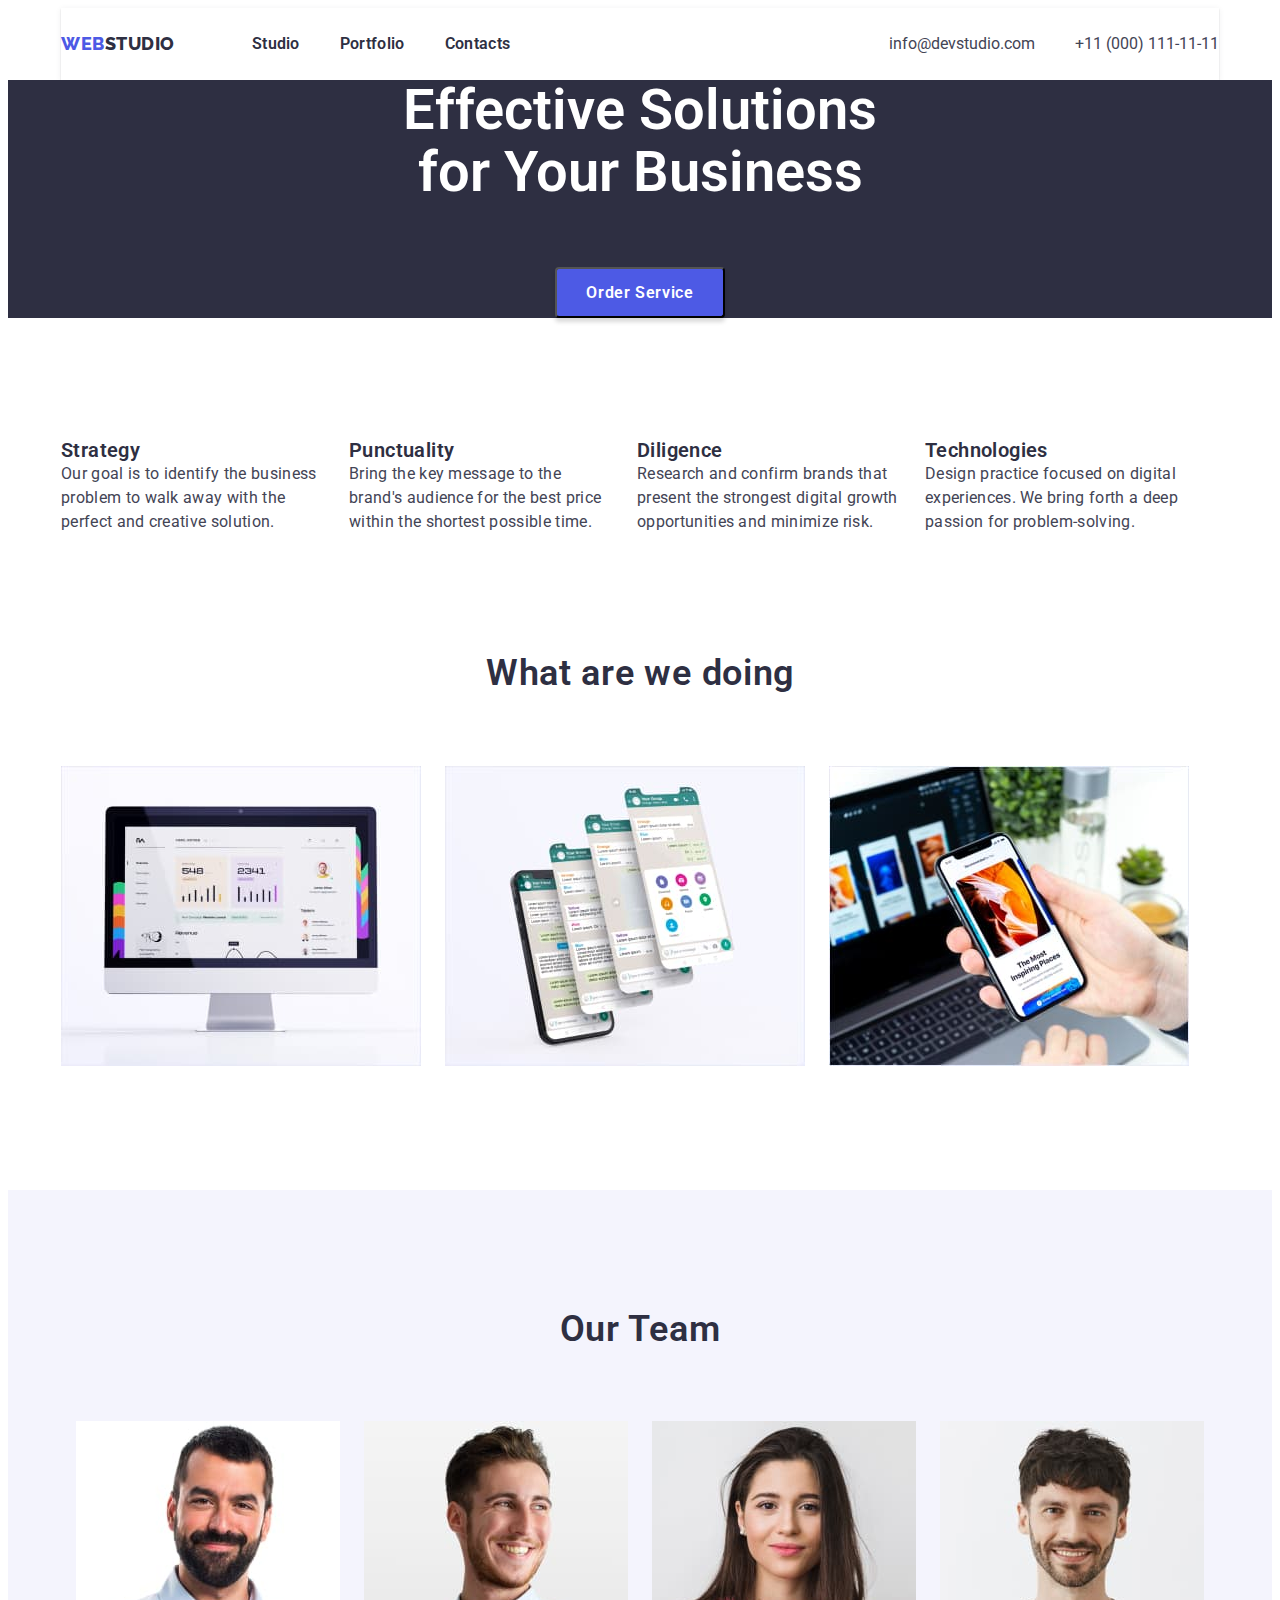
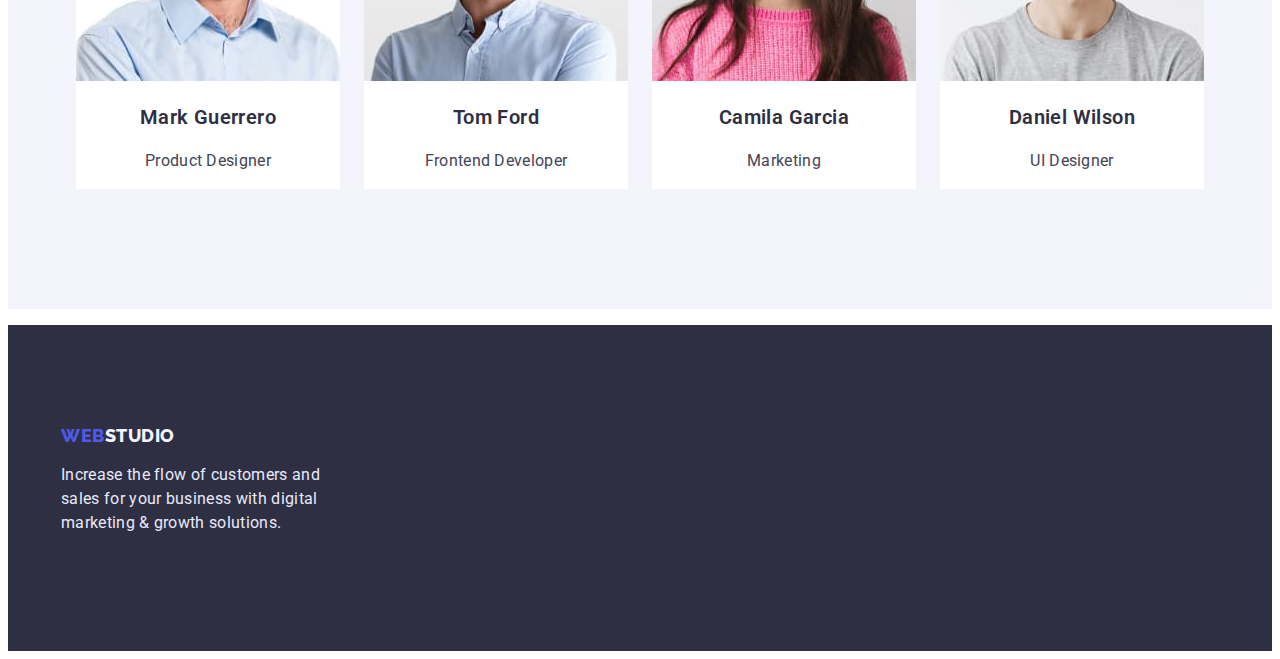
==== index.html @ ec96e2e3 "task3" ====
<!DOCTYPE html>
<html lang="en">
  <head>
    <meta charset="UTF-8" />
    <meta http-equiv="X-UA-Compatible" content="IE=edge" />
    <meta name="viewport" content="width=device-width, initial-scale=1.0" />
    <title>Document</title>

    <link rel="preconnect" href="https://fonts.googleapis.com" />
    <link rel="preconnect" href="https://fonts.gstatic.com" crossorigin />
    <link
      href="https://fonts.googleapis.com/css2?family=Raleway:wght@700&family=Roboto:wght@400;500;700;900&display=swap"
      rel="stylesheet"
    />

    <link rel="stylesheet" href="./css/style.css" />
  </head>
  <body>
    <header class="container">
      <div class="header-container">
        <nav class="nav-container">
          <a class="link" href="./index.html"
            ><span class="web">Web</span><span class="studio">Studio</span></a
          >
          <ul class="nav">
            <li class="item"><a class="link" href="./index.html">Studio</a></li>
            <li class="item">
              <a class="link" href="./portfolio.html">Portfolio</a>
            </li>
            <li class="item"><a class="link" href="">Contacts</a></li>
          </ul>
        </nav>
        <ul class="contacts">
          <li class="item">
            <a class="link2" href="mailto:info@devstudio.com"
              >info@devstudio.com</a
            >
          </li>
          <li class="item">
            <a class="link2" href="tel:+110001111111">+11 (000) 111-11-11</a>
          </li>
        </ul>
      </div>
    </header>
    <main>
      <section class="section1">
        <h1 class="header1">Effective Solutions for Your Business</h1>
        <button class="button" type="button">Order Service</button>
      </section>
      <section class="container">
        <div class="main-2">
          <h2 class="header-none">Our Advantages</h2>
          <ul class="our-advantages">
            <li class="item">
              <h3 class="topics-our-advantages">Strategy</h3>
              <p class="text-our-advantages">
                Our goal is to identify the business problem to walk away with
                the perfect and creative solution.
              </p>
            </li>
            <li class="item">
              <h3 class="topics-our-advantages">Punctuality</h3>
              <p class="text-our-advantages">
                Bring the key message to the brand's audience for the best price
                within the shortest possible time.
              </p>
            </li>
            <li class="item">
              <h3 class="topics-our-advantages">Diligence</h3>
              <p class="text-our-advantages">
                Research and confirm brands that present the strongest digital
                growth opportunities and minimize risk.
              </p>
            </li>
            <li class="item">
              <h3 class="topics-our-advantages">Technologies</h3>
              <p class="text-our-advantages">
                Design practice focused on digital experiences. We bring forth a
                deep passion for problem-solving.
              </p>
            </li>
          </ul>
        </div>
      </section>
      <section class="section2 container">
        <h2 class="header2">What are we doing</h2>
        <ul class="we-doing">
          <li class="item">
            <img src="./images/monitor.jpg" alt="MAC monitor" width="360" />
          </li>
          <li class="item">
            <img src="./images/layers.jpg" alt="Iphone's layers" width="360" />
          </li>
          <li class="item">
            <img src="./images/telephon.jpg" alt="Iphone" width="360" />
          </li>
        </ul>
      </section>
      <section class="section4">
        <h2 class="header2">Our Team</h2>
        <ul class="our-team container">
          <li class="team-description">
            <img src="./images/mark.jpg" alt="Mark Guerrero" width="264" />
            <h3 class="our-employees">Mark Guerrero</h3>
            <p class="employeess-profession">Product Designer</p>
          </li>
          <li class="team-description">
            <img src="./images/tom.jpg" alt="Tom Ford" width="264" />
            <h3 class="our-employees">Tom Ford</h3>
            <p class="employeess-profession">Frontend Developer</p>
          </li>
          <li class="team-description">
            <img src="./images/camila.jpg" alt="Camila Garcia" width="264" />
            <h3 class="our-employees">Camila Garcia</h3>
            <p class="employeess-profession">Marketing</p>
          </li>
          <li class="team-description">
            <img src="./images/daniel.jpg" alt="Daniel Wilson" width="264" />
            <h3 class="our-employees">Daniel Wilson</h3>
            <p class="employeess-profession">UI Designer</p>
          </li>
        </ul>
      </section>
    </main>
    <footer class="footer">
      <div class="container">
        <a class="link" href="/"
          ><span class="web-footer">Web</span
          ><span class="studio-footer">Studio</span></a
        >
        <p class="footer-description">
          Increase the flow of customers and sales for your business with
          digital marketing & growth solutions.
        </p>
      </div>
    </footer>
  </body>
</html>
---- css/style.css ----
:root {
  --basic-font-family: "Roboto", sans-serif;
  --logo-font-family: "Raleway";
  --basic-bakground-color: #ffffff;
  --brand-text-color: #4d5ae5;
  --heading-text-color: #2e2f42;
  --success-text-color: #31d0aa;
  --body-text-color: #434455;
  --subtl-text-color: #8e8f99;
  --accent-text-color: #e7e9fc;
  --light-text-color: #f4f4fd;
}
body {
  background-color: var(--basic-bakground-color);
  font-family: var(--basic-font-family);
  font-style: normal;
  font-weight: 400;
  color: var(--brand-text-color);
}

.container {
  width: 1158px;
  margin-left: auto;
  margin-right: auto;
  padding-left: 15px;
  padding-right: 15px;
}
.web {
  font-family: var(--logo-font-family);
  font-weight: 800;
  font-size: 18px;
  line-height: 1.3;
  color: var(--brand-text-color);
  letter-spacing: 0.03em;
  text-transform: uppercase;
}
.studio {
  font-family: var(--logo-font-family);
  font-weight: 800;
  font-size: 18px;
  line-height: 1.3;
  color: var(--heading-text-color);
  letter-spacing: 0.03em;
  text-transform: uppercase;
}
.header-container {
  display: flex;
  align-items: center;
  box-shadow: 0px 2px 1px rgba(46, 47, 66, 0.08),
    0px 1px 1px rgba(46, 47, 66, 0.16), 0px 1px 6px rgba(46, 47, 66, 0.08);
  border-left: 0;
  border-right: 0;
}
.nav-container {
  display: flex;
  align-items: center;
}
.nav {
  display: flex;
  margin-left: 77px;
  font-weight: 600;
  font-size: 16px;
  line-height: 1.5;
  letter-spacing: 0.02em;
  list-style-type: none;
  padding: 0;
  margin-top: 0;
  margin-bottom: 0;
}
.nav .item + .item {
  margin-left: 40px;
}
.nav .link {
  display: block;
  padding-top: 24px;
  padding-bottom: 24px;
}
.contacts {
  display: flex;
  font-size: 16px;
  line-height: 1.5;
  color: var(--body-text-color);
  list-style-type: none;
  margin: 0;
  padding: 0;
  margin-left: auto;
}
.contacts .item + .item {
  margin-left: 40px;
}
.link {
  text-decoration: none;
  color: var(--heading-text-color);
}
.link:hover {
  color: var(--body-text-color);
}
.link:focus {
  color: var(--brand-text-color);
}
.link2 {
  text-decoration: none;
  color: var(--body-text-color);
}
.link2:hover,
.link2:focus {
  color: var(--brand-text-color);
}
.section1 {
  display: flex;
  flex-direction: column;
  align-items: center;
  background-color: var(--heading-text-color);
  text-align: center;
  margin-top: 0;
  margin-bottom: 120px;
}
.header1 {
  font-weight: 600;
  font-size: 56px;
  line-height: 1.1;
  color: var(--basic-bakground-color);
  margin-top: 0;
  margin-bottom: 64px;
  width: 492px;
}
.button {
  font-family: var(--basic-font-family);
  width: 170px;
  height: 51px;
  left: 635px;
  top: 432px;
  background: var(--brand-text-color);
  box-shadow: 0px 4px 4px rgba(0, 0, 0, 0.15);
  border-radius: 4px;
  font-weight: 600;
  font-size: 16px;
  line-height: 1.2;
  color: var(--basic-bakground-color);
  letter-spacing: 0.04em;
  cursor: pointer;
}
.button:hover {
  background: #404bbf;
  box-shadow: 0px 1px 6px rgba(46, 47, 66, 0.08),
    0px 1px 1px rgba(46, 47, 66, 0.16), 0px 2px 1px rgba(46, 47, 66, 0.08);
}
.button:focus {
  left: 20px;
  top: 156px;
  background: #404bbf;
  box-shadow: 0px 4px 4px rgba(0, 0, 0, 0.15);
}
.header-none {
  display: none;
}
.main-2 {
  margin-top: 0;
  margin-bottom: 120px;
}
.our-advantages .item + .item {
  margin-left: 24px;
}
.our-advantages {
  display: flex;
  flex-direction: row;
  list-style-type: none;
  margin: 0;
  padding: 0;
}
.our-advantages .item {
  width: 264px;
}
.our-advantages .topics-our-advantages,
.our-advantages .text-our-advantages {
  margin: 0;
  padding: 0;
}
.topics-our-advantages {
  font-weight: 600;
  font-size: 20px;
  line-height: 1.2;
  letter-spacing: 0.02em;
  color: var(--heading-text-color);
  margin-bottom: 8px;
}
.text-our-advantages {
  font-size: 16px;
  line-height: 1.5;
  letter-spacing: 0.02em;
  color: var(--body-text-color);
}
.section2 {
  margin-bottom: 120px;
}
.section2 .header2 {
  text-align: center;
}
.section2 .header2,
.section2 .we-doing {
  margin-top: 0;
  padding: 0;
}
.header2 {
  margin-bottom: 72px;
  font-weight: 600;
  font-size: 36px;
  line-height: 1.1;
  letter-spacing: 0.02em;
  color: var(--heading-text-color);
}
.we-doing {
  display: flex;
}
.we-doing .item + .item {
  margin-left: 24px;
}
.we-doing,
.our-team {
  list-style-type: none;
}
.team-description {
  background-color: var(--basic-bakground-color);
}
.our-team {
  display: flex;
  justify-content: center;
  padding-bottom: 120px;
}
.our-team .team-description + .team-description {
  margin-left: 24px;
}
.section4 {
  background-color: var(--light-text-color);
}
.section4 .header2 {
  padding-top: 120px;
  text-align: center;
  margin-top: 0;
}
.our-employees {
  font-weight: 600;
  font-size: 20px;
  line-height: 1.2;
  letter-spacing: 0.02em;
  color: var(--heading-text-color);
}
.employeess-profession {
  font-size: 16px;
  line-height: 1.5;
  letter-spacing: 0.02em;
  color: var(--body-text-color);
}
.team-description .our-employees,
.team-description .employeess-profession {
  text-align: center;
}
.web-footer {
  font-family: var(--logo-font-family);
  font-style: normal;
  font-weight: 800;
  font-size: 18px;
  line-height: 1.2;
  letter-spacing: 0.03em;
  color: var(--brand-text-color);
  text-transform: uppercase;
}
.studio-footer {
  margin-bottom: 16px;
  font-family: var(--logo-font-family);
  font-style: normal;
  font-weight: 800;
  font-size: 18px;
  line-height: 1.2;
  letter-spacing: 0.03em;
  color: var(--light-text-color);
  text-transform: uppercase;
}
.footer {
  padding-top: 100px;
  padding-bottom: 100px;
  background-color: var(--heading-text-color);
}
.footer-description {
  width: 264px;
  font-size: 16px;
  line-height: 1.5;
  letter-spacing: 0.02em;
  color: var(--accent-text-color);
}

/*Portfolio css*/

.filter {
  display: none;
}
.topics {
  padding-top: 92px;
  margin-bottom: 120px;
}
.all-topics-list,
.filter-buttons {
  list-style-type: none;
  justify-content: center;
}
.filter-buttons .fiter-buttons-size + .fiter-buttons-size {
  margin-left: 24px;
}
.filter-buttons {
  display: flex;
  flex-direction: row;
  margin: 0;
  padding: 0;
  padding-bottom: 72px;
}
.all-topics-list {
  display: flex;
  flex-wrap: wrap;
}
.fiter-buttons-size {
  margin: 0;
  padding: 0;
  height: 48px;
  border-radius: 4px;
  font-weight: 600;
  font-size: 16px;
  line-height: 1.5;
  letter-spacing: 0.04em;
}
.button2 {
  margin: 0;
  padding: 0;
  height: 48px;
  background: var(--light-text-color);
  border: 1px solid var(--accent-text-color);
  color: var(--brand-text-color);
  border-radius: 4px;
  font-weight: 600;
  font-size: 16px;
  line-height: 1.5;
  letter-spacing: 0.04em;
  cursor: pointer;
}
.button2:hover {
  background: var(--brand-text-color);
  box-shadow: 0px 3px 1px rgba(0, 0, 0, 0.1), 0px 2px 1px rgba(0, 0, 0, 0.08),
    0px 2px 2px rgba(0, 0, 0, 0.12);
  color: var(--basic-bakground-color);
}
.button2:focus {
  background: var(--brand-text-color);
  box-shadow: 0px 3px 1px rgba(0, 0, 0, 0.1), 0px 2px 1px rgba(0, 0, 0, 0.08),
    0px 2px 2px rgba(0, 0, 0, 0.12);
  color: var(--basic-bakground-color);
}
.all {
  width: 69px;
}
.web-site {
  width: 116px;
}
.app {
  width: 78px;
}
.design {
  width: 101px;
}
.marketing {
  width: 126px;
}
.header-of-topics {
  font-weight: 600;
  font-size: 20px;
  line-height: 1.2;
  letter-spacing: 0.02em;
  color: var(--heading-text-color);
}
.topics-text {
  font-size: 16px;
  line-height: 1.5;
  letter-spacing: 0.02em;
  color: var(--body-text-color);
}
.all-topics-list,
.list-discription {
  margin: 0;
  padding: 0;
}
.all-topics-list .list-discription {
  margin-right: 24px;
}
.list-discription img,
.list-discription .header-of-topics,
.list-discription .topics-text {
  margin: 0;
  padding: 0;
}
.list-discription:nth-child(3n) {
  margin-right: 0;
}
.list-discription .header-of-topics {
  margin-top: 32px;
  margin-bottom: 8px;
  padding-left: 10px;
}
.list-discription .topics-text {
  margin-bottom: 32px;
  padding-left: 10px;
}
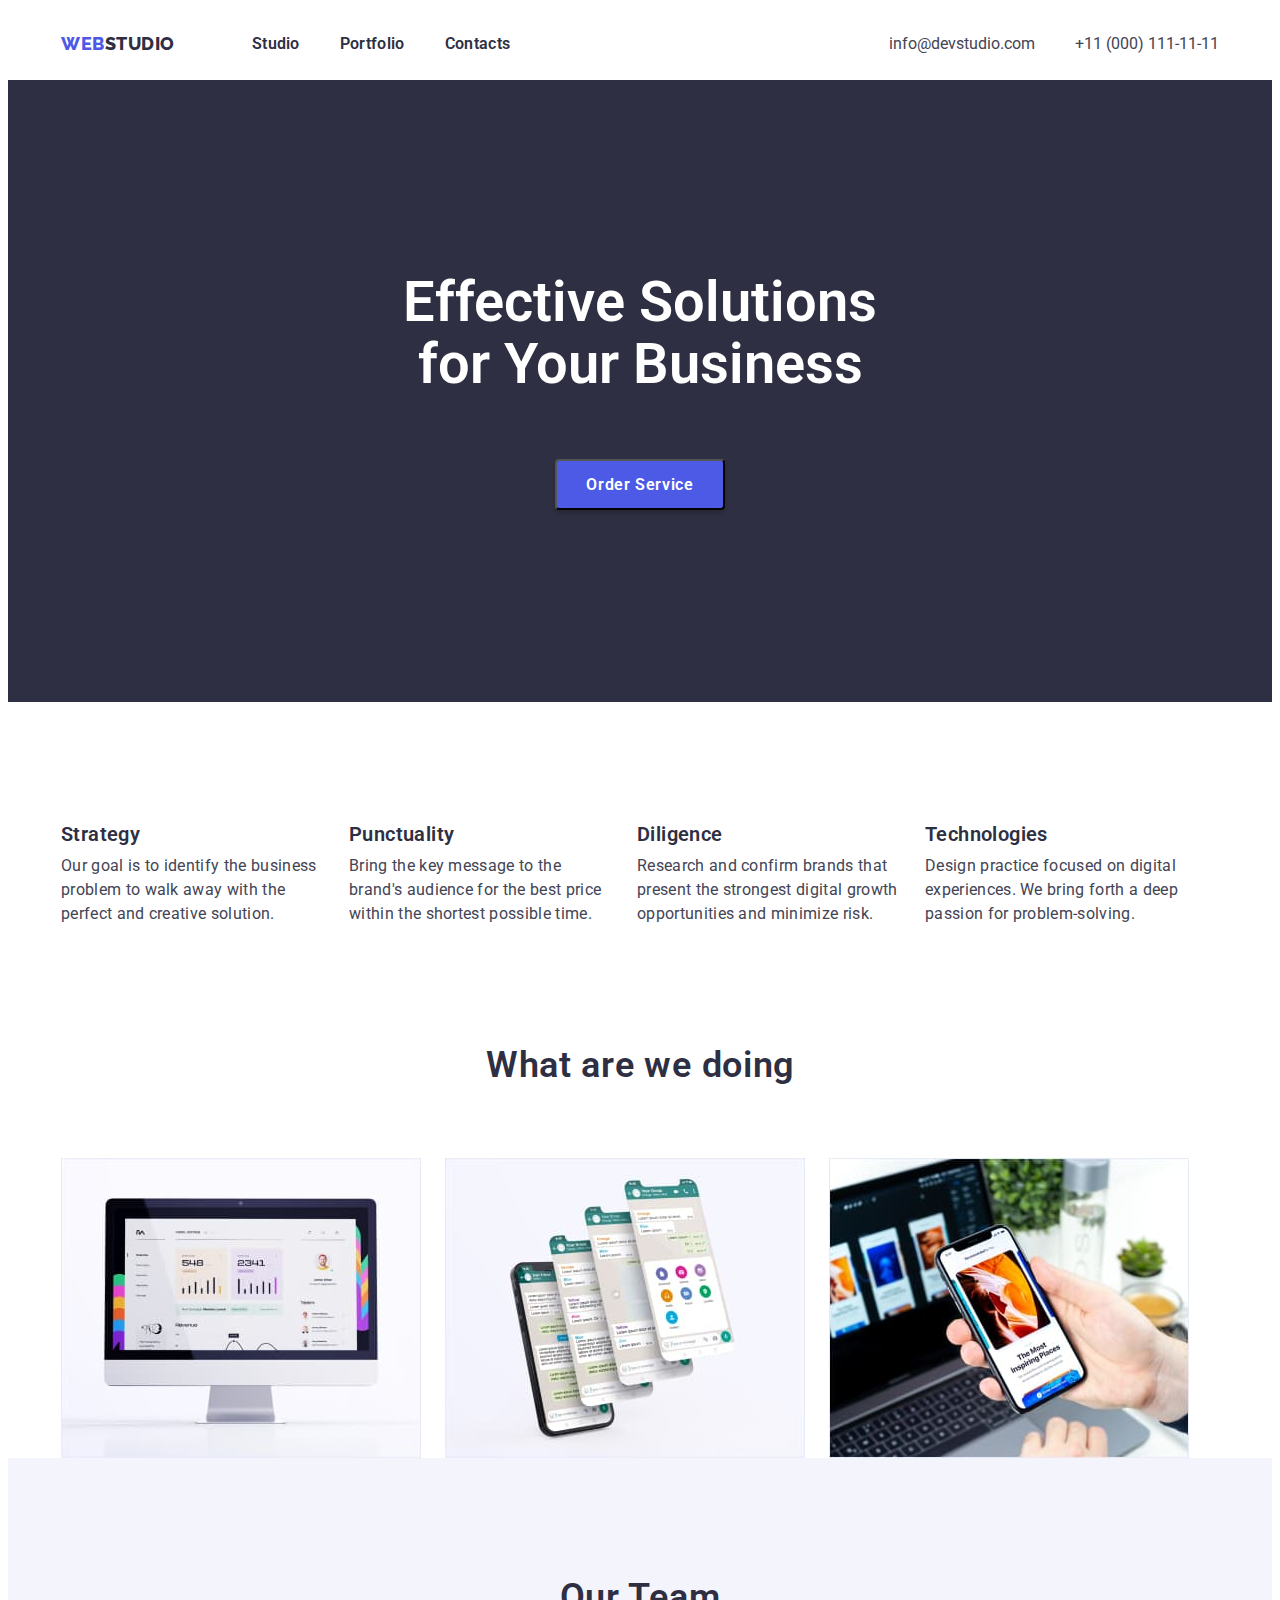
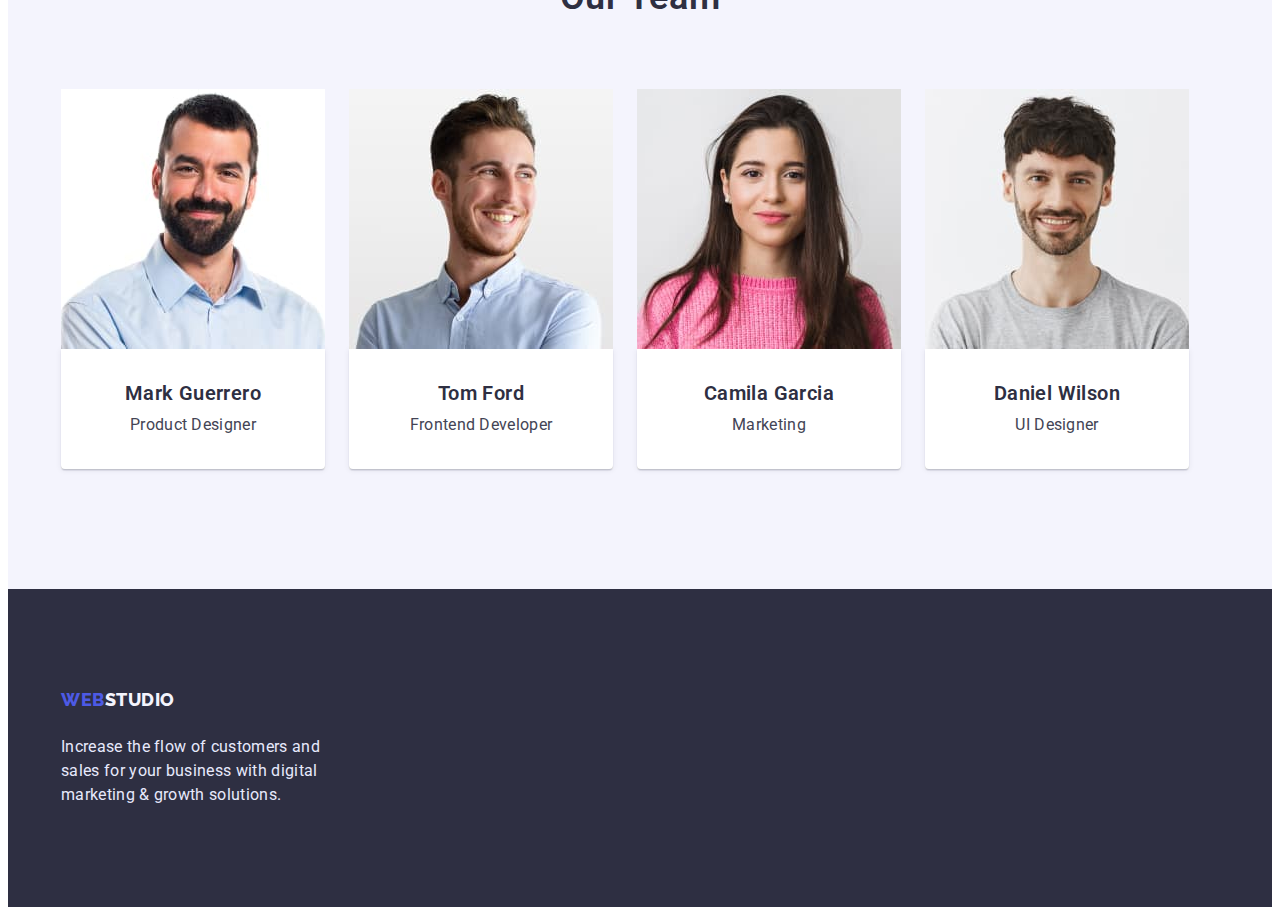
==== commit 84001fed: "task3" ====
--- a/index.html
+++ b/index.html
@@ -5,7 +5,17 @@
     <meta http-equiv="X-UA-Compatible" content="IE=edge" />
     <meta name="viewport" content="width=device-width, initial-scale=1.0" />
     <title>Document</title>
-
+    <link
+      rel="stylesheet"
+      href="https://cdnjs.cloudflare.com/ajax/libs/modern-normalize/1.1.0/modern-normalize.min.css"
+      integrity="sha512-wpPYUAdjBVSE4KJnH1VR1HeZfpl1ub8YT/NKx4PuQ5NmX2tKuGu6U/JRp5y+Y8XG2tV+wKQpNHVUX03MfMFn9Q=="
+      crossorigin="anonymous"
+      referrerpolicy="no-referrer"
+    />
+    <link
+      rel="stylesheet"
+      href="node_modules/modern-normalize/modern-normalize.css"
+    />
     <link rel="preconnect" href="https://fonts.googleapis.com" />
     <link rel="preconnect" href="https://fonts.gstatic.com" crossorigin />
     <link
@@ -16,14 +26,14 @@
     <link rel="stylesheet" href="./css/style.css" />
   </head>
   <body>
-    <header class="container">
-      <div class="header-container">
+    <header>
+      <div class="header-container container">
         <nav class="nav-container">
-          <a class="link" href="./index.html"
+          <a class="link" href="./"
             ><span class="web">Web</span><span class="studio">Studio</span></a
           >
           <ul class="nav">
-            <li class="item"><a class="link" href="./index.html">Studio</a></li>
+            <li class="item"><a class="link" href="./">Studio</a></li>
             <li class="item">
               <a class="link" href="./portfolio.html">Portfolio</a>
             </li>
@@ -47,8 +57,8 @@
         <h1 class="header1">Effective Solutions for Your Business</h1>
         <button class="button" type="button">Order Service</button>
       </section>
-      <section class="container">
-        <div class="main-2">
+      <section class="section2">
+        <div class="container">
           <h2 class="header-none">Our Advantages</h2>
           <ul class="our-advantages">
             <li class="item">
@@ -82,42 +92,56 @@
           </ul>
         </div>
       </section>
-      <section class="section2 container">
-        <h2 class="header2">What are we doing</h2>
-        <ul class="we-doing">
-          <li class="item">
-            <img src="./images/monitor.jpg" alt="MAC monitor" width="360" />
-          </li>
-          <li class="item">
-            <img src="./images/layers.jpg" alt="Iphone's layers" width="360" />
-          </li>
-          <li class="item">
-            <img src="./images/telephon.jpg" alt="Iphone" width="360" />
-          </li>
-        </ul>
+      <section class="section3">
+        <div class="container">
+          <h2 class="header2">What are we doing</h2>
+          <ul class="we-doing">
+            <li class="item">
+              <img src="./images/monitor.jpg" alt="MAC monitor" width="360" />
+            </li>
+            <li class="item">
+              <img
+                src="./images/layers.jpg"
+                alt="Iphone's layers"
+                width="360"
+              />
+            </li>
+            <li class="item">
+              <img src="./images/telephon.jpg" alt="Iphone" width="360" />
+            </li>
+          </ul>
+        </div>
       </section>
       <section class="section4">
         <h2 class="header2">Our Team</h2>
         <ul class="our-team container">
           <li class="team-description">
             <img src="./images/mark.jpg" alt="Mark Guerrero" width="264" />
-            <h3 class="our-employees">Mark Guerrero</h3>
-            <p class="employeess-profession">Product Designer</p>
+            <div class="employess-card">
+              <h3 class="our-employees">Mark Guerrero</h3>
+              <p class="employeess-profession">Product Designer</p>
+            </div>
           </li>
           <li class="team-description">
             <img src="./images/tom.jpg" alt="Tom Ford" width="264" />
-            <h3 class="our-employees">Tom Ford</h3>
-            <p class="employeess-profession">Frontend Developer</p>
+            <div class="employess-card">
+              <h3 class="our-employees">Tom Ford</h3>
+              <p class="employeess-profession">Frontend Developer</p>
+            </div>
           </li>
           <li class="team-description">
             <img src="./images/camila.jpg" alt="Camila Garcia" width="264" />
-            <h3 class="our-employees">Camila Garcia</h3>
-            <p class="employeess-profession">Marketing</p>
+            <div class="employess-card">
+              <h3 class="our-employees">Camila Garcia</h3>
+              <p class="employeess-profession">Marketing</p>
+            </div>
           </li>
           <li class="team-description">
             <img src="./images/daniel.jpg" alt="Daniel Wilson" width="264" />
-            <h3 class="our-employees">Daniel Wilson</h3>
-            <p class="employeess-profession">UI Designer</p>
+            <div class="employess-card">
+              <h3 class="our-employees">Daniel Wilson</h3>
+              <p class="employeess-profession">UI Designer</p>
+            </div>
           </li>
         </ul>
       </section>
--- a/css/style.css
+++ b/css/style.css
@@ -10,6 +10,9 @@
   --accent-text-color: #e7e9fc;
   --light-text-color: #f4f4fd;
 }
+
+/* index.html */
+
 body {
   background-color: var(--basic-bakground-color);
   font-family: var(--basic-font-family);
@@ -20,10 +23,28 @@
 
 .container {
   width: 1158px;
-  margin-left: auto;
-  margin-right: auto;
+  margin: 0 auto;
   padding-left: 15px;
   padding-right: 15px;
+}
+
+img {
+  display: block;
+  min-width: 100%;
+  height: auto;
+}
+
+p,
+h1,
+h2,
+h3 {
+  margin: 0;
+}
+/* Header */
+
+.header {
+  box-shadow: 0px 2px 1px rgba(46, 47, 66, 0.08),
+    0px 1px 1px rgba(46, 47, 66, 0.16), 0px 1px 6px rgba(46, 47, 66, 0.08);
 }
 .web {
   font-family: var(--logo-font-family);
@@ -34,6 +55,7 @@
   letter-spacing: 0.03em;
   text-transform: uppercase;
 }
+
 .studio {
   font-family: var(--logo-font-family);
   font-weight: 800;
@@ -43,18 +65,17 @@
   letter-spacing: 0.03em;
   text-transform: uppercase;
 }
+
 .header-container {
   display: flex;
   align-items: center;
-  box-shadow: 0px 2px 1px rgba(46, 47, 66, 0.08),
-    0px 1px 1px rgba(46, 47, 66, 0.16), 0px 1px 6px rgba(46, 47, 66, 0.08);
-  border-left: 0;
-  border-right: 0;
-}
+}
+
 .nav-container {
   display: flex;
   align-items: center;
 }
+
 .nav {
   display: flex;
   margin-left: 77px;
@@ -67,14 +88,17 @@
   margin-top: 0;
   margin-bottom: 0;
 }
+
 .nav .item + .item {
   margin-left: 40px;
 }
+
 .nav .link {
   display: block;
   padding-top: 24px;
   padding-bottom: 24px;
 }
+
 .contacts {
   display: flex;
   font-size: 16px;
@@ -85,27 +109,36 @@
   padding: 0;
   margin-left: auto;
 }
+
 .contacts .item + .item {
   margin-left: 40px;
 }
+
 .link {
   text-decoration: none;
   color: var(--heading-text-color);
 }
+
 .link:hover {
   color: var(--body-text-color);
 }
+
 .link:focus {
   color: var(--brand-text-color);
 }
+
 .link2 {
   text-decoration: none;
   color: var(--body-text-color);
 }
+
 .link2:hover,
 .link2:focus {
   color: var(--brand-text-color);
 }
+
+/* Section1 - Hero */
+
 .section1 {
   display: flex;
   flex-direction: column;
@@ -113,8 +146,10 @@
   background-color: var(--heading-text-color);
   text-align: center;
   margin-top: 0;
-  margin-bottom: 120px;
-}
+  padding-top: 192px;
+  padding-bottom: 192px;
+}
+
 .header1 {
   font-weight: 600;
   font-size: 56px;
@@ -124,6 +159,7 @@
   margin-bottom: 64px;
   width: 492px;
 }
+
 .button {
   font-family: var(--basic-font-family);
   width: 170px;
@@ -140,27 +176,35 @@
   letter-spacing: 0.04em;
   cursor: pointer;
 }
+
 .button:hover {
   background: #404bbf;
   box-shadow: 0px 1px 6px rgba(46, 47, 66, 0.08),
     0px 1px 1px rgba(46, 47, 66, 0.16), 0px 2px 1px rgba(46, 47, 66, 0.08);
 }
+
 .button:focus {
   left: 20px;
   top: 156px;
   background: #404bbf;
   box-shadow: 0px 4px 4px rgba(0, 0, 0, 0.15);
 }
+
+/* section2 */
+
+.section2 {
+  padding-top: 120px;
+  padding-bottom: 120px;
+}
+
 .header-none {
   display: none;
 }
-.main-2 {
-  margin-top: 0;
-  margin-bottom: 120px;
-}
+
 .our-advantages .item + .item {
   margin-left: 24px;
 }
+
 .our-advantages {
   display: flex;
   flex-direction: row;
@@ -168,14 +212,17 @@
   margin: 0;
   padding: 0;
 }
+
 .our-advantages .item {
   width: 264px;
 }
+
 .our-advantages .topics-our-advantages,
 .our-advantages .text-our-advantages {
-  margin: 0;
-  padding: 0;
-}
+  margin-top: 0;
+  padding: 0;
+}
+
 .topics-our-advantages {
   font-weight: 600;
   font-size: 20px;
@@ -184,23 +231,20 @@
   color: var(--heading-text-color);
   margin-bottom: 8px;
 }
+
 .text-our-advantages {
   font-size: 16px;
   line-height: 1.5;
   letter-spacing: 0.02em;
   color: var(--body-text-color);
 }
-.section2 {
-  margin-bottom: 120px;
-}
-.section2 .header2 {
+
+/* Section3 */
+
+.section3 .header2 {
   text-align: center;
 }
-.section2 .header2,
-.section2 .we-doing {
-  margin-top: 0;
-  padding: 0;
-}
+
 .header2 {
   margin-bottom: 72px;
   font-weight: 600;
@@ -209,52 +253,78 @@
   letter-spacing: 0.02em;
   color: var(--heading-text-color);
 }
+
 .we-doing {
   display: flex;
-}
+  margin: 0;
+  padding: 0;
+}
+
 .we-doing .item + .item {
   margin-left: 24px;
 }
+
 .we-doing,
 .our-team {
   list-style-type: none;
 }
+
+/* Section4 */
+
 .team-description {
   background-color: var(--basic-bakground-color);
 }
+
 .our-team {
   display: flex;
-  justify-content: center;
-  padding-bottom: 120px;
-}
+}
+
 .our-team .team-description + .team-description {
   margin-left: 24px;
 }
+
 .section4 {
   background-color: var(--light-text-color);
-}
+  padding-top: 120px;
+  padding-bottom: 120px;
+}
+
 .section4 .header2 {
-  padding-top: 120px;
   text-align: center;
   margin-top: 0;
 }
+
 .our-employees {
   font-weight: 600;
   font-size: 20px;
   line-height: 1.2;
   letter-spacing: 0.02em;
   color: var(--heading-text-color);
-}
+  margin-bottom: 8px;
+}
+
 .employeess-profession {
   font-size: 16px;
   line-height: 1.5;
   letter-spacing: 0.02em;
   color: var(--body-text-color);
 }
+
 .team-description .our-employees,
 .team-description .employeess-profession {
   text-align: center;
 }
+
+.employess-card {
+  box-shadow: 0px 1px 6px rgba(46, 47, 66, 0.08),
+    0px 1px 1px rgba(46, 47, 66, 0.16), 0px 2px 1px rgba(46, 47, 66, 0.08);
+  border-radius: 0px 0px 4px 4px;
+  border-top: 0;
+  padding: 32px 16px;
+}
+
+/* Footer */
+
 .web-footer {
   font-family: var(--logo-font-family);
   font-style: normal;
@@ -265,8 +335,8 @@
   color: var(--brand-text-color);
   text-transform: uppercase;
 }
+
 .studio-footer {
-  margin-bottom: 16px;
   font-family: var(--logo-font-family);
   font-style: normal;
   font-weight: 800;
@@ -276,11 +346,18 @@
   color: var(--light-text-color);
   text-transform: uppercase;
 }
+
+.footer .container .link {
+  display: block;
+  margin-bottom: 24px;
+}
+
 .footer {
   padding-top: 100px;
   padding-bottom: 100px;
   background-color: var(--heading-text-color);
 }
+
 .footer-description {
   width: 264px;
   font-size: 16px;
@@ -294,18 +371,22 @@
 .filter {
   display: none;
 }
+
 .topics {
   padding-top: 92px;
-  margin-bottom: 120px;
-}
+  padding-bottom: 120px;
+}
+
 .all-topics-list,
 .filter-buttons {
   list-style-type: none;
   justify-content: center;
 }
+
 .filter-buttons .fiter-buttons-size + .fiter-buttons-size {
   margin-left: 24px;
 }
+
 .filter-buttons {
   display: flex;
   flex-direction: row;
@@ -313,10 +394,12 @@
   padding: 0;
   padding-bottom: 72px;
 }
+
 .all-topics-list {
   display: flex;
   flex-wrap: wrap;
 }
+
 .fiter-buttons-size {
   margin: 0;
   padding: 0;
@@ -327,13 +410,15 @@
   line-height: 1.5;
   letter-spacing: 0.04em;
 }
+
 .button2 {
   margin: 0;
-  padding: 0;
+  padding: 12px 24px;
   height: 48px;
   background: var(--light-text-color);
   border: 1px solid var(--accent-text-color);
   color: var(--brand-text-color);
+  font-family: var(--basic-font-family);
   border-radius: 4px;
   font-weight: 600;
   font-size: 16px;
@@ -341,33 +426,21 @@
   letter-spacing: 0.04em;
   cursor: pointer;
 }
+
 .button2:hover {
   background: var(--brand-text-color);
   box-shadow: 0px 3px 1px rgba(0, 0, 0, 0.1), 0px 2px 1px rgba(0, 0, 0, 0.08),
     0px 2px 2px rgba(0, 0, 0, 0.12);
   color: var(--basic-bakground-color);
 }
+
 .button2:focus {
   background: var(--brand-text-color);
   box-shadow: 0px 3px 1px rgba(0, 0, 0, 0.1), 0px 2px 1px rgba(0, 0, 0, 0.08),
     0px 2px 2px rgba(0, 0, 0, 0.12);
   color: var(--basic-bakground-color);
 }
-.all {
-  width: 69px;
-}
-.web-site {
-  width: 116px;
-}
-.app {
-  width: 78px;
-}
-.design {
-  width: 101px;
-}
-.marketing {
-  width: 126px;
-}
+
 .header-of-topics {
   font-weight: 600;
   font-size: 20px;
@@ -375,35 +448,32 @@
   letter-spacing: 0.02em;
   color: var(--heading-text-color);
 }
+
 .topics-text {
   font-size: 16px;
   line-height: 1.5;
   letter-spacing: 0.02em;
   color: var(--body-text-color);
 }
-.all-topics-list,
+
+.all-topics-list {
+  margin: 0;
+  padding: 0;
+  column-gap: 24px;
+  row-gap: 48px;
+}
+
 .list-discription {
-  margin: 0;
-  padding: 0;
-}
-.all-topics-list .list-discription {
-  margin-right: 24px;
-}
-.list-discription img,
-.list-discription .header-of-topics,
-.list-discription .topics-text {
-  margin: 0;
-  padding: 0;
-}
-.list-discription:nth-child(3n) {
-  margin-right: 0;
-}
-.list-discription .header-of-topics {
-  margin-top: 32px;
+  border: 0.5px solid #f4f4fd;
+  box-shadow: 0px 1px 6px rgba(46, 47, 66, 0.08),
+    0px 1px 1px rgba(46, 47, 66, 0.16), 0px 2px 1px rgba(46, 47, 66, 0.08);
+}
+
+.topics-card {
+  padding: 32px 16px;
+}
+
+.header-of-topics {
   margin-bottom: 8px;
-  padding-left: 10px;
-}
-.list-discription .topics-text {
-  margin-bottom: 32px;
-  padding-left: 10px;
-}
+}
+
